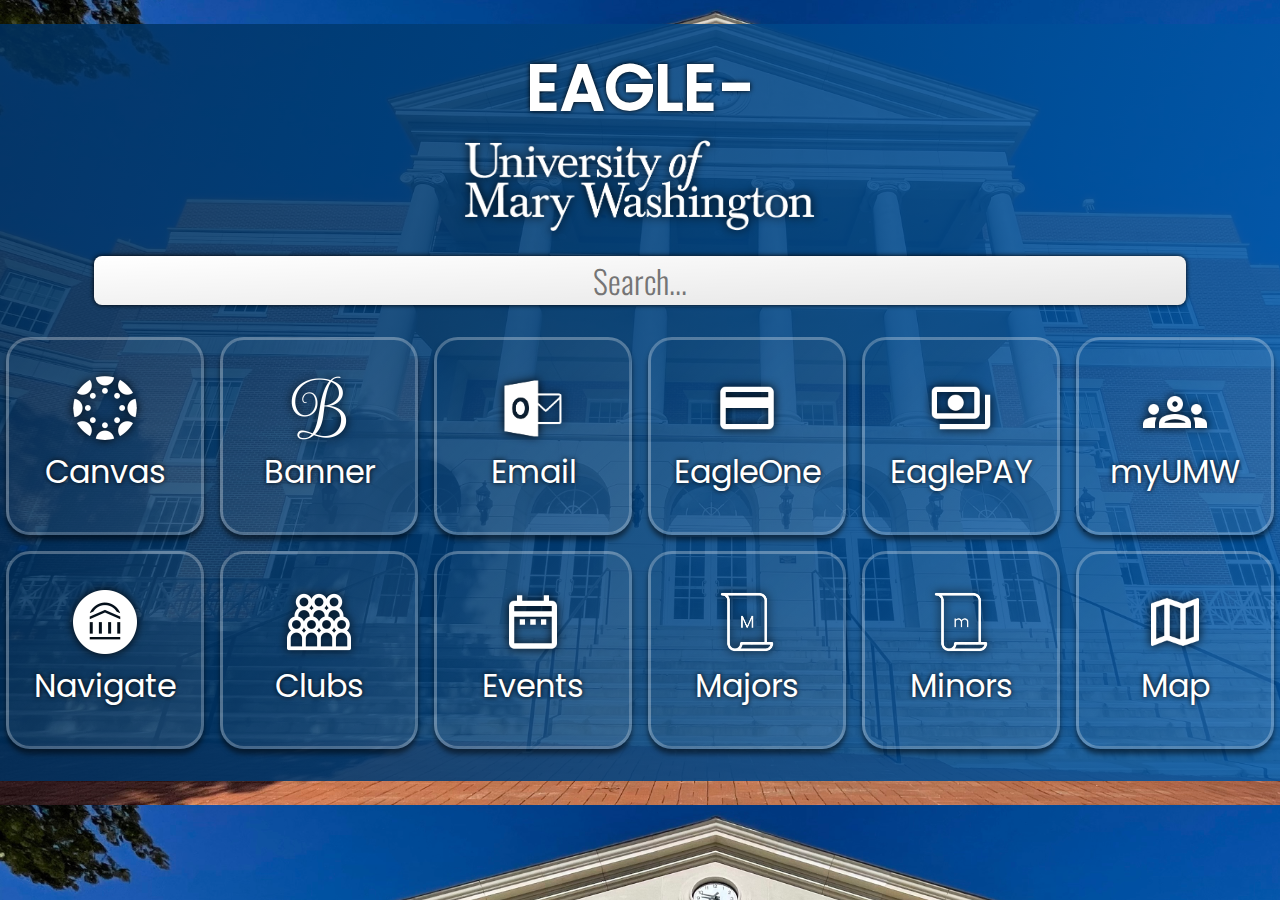
==== index.html @ bf8e3dc4 "Added hover texts to buttons." ====
<!DOCTYPE html>
<head>
  <title>Eagle Dash</title>
  <link rel="stylesheet" href="styles/reset.css">
  <link rel="stylesheet" href="styles/dash.css">
  <script src="search.js"></script>
  <meta name="viewport" content="width=device-width, initial-scale=1.0">
</head>
<body>
  <header>
    <h1>EAGLE-</h1>
    <a href="https://www.umw.edu">
      <img id="umw-banner" src="images/UMW-logo.png" />
    </a>
    <input id="searchbox" type="text" placeholder="Search..." oninput="search_update()" />
    <!-- <span id="searchbox-icon"></span> -->
  </header>
  <main id="button-container">
    <a href="https://www.umw.edu/canvas" title="View class schedule, assignments, discussions, and more!">
      <article id="canvas-button"
          keywords="view classes assignments homework messages professors">
        <img class="icon" src="images/canvas.png" />
        Canvas
      </article>
    </a>

    <a href="https://ssb-prod.ec.umw.edu/ssomanager/saml/login?relayState=/c/auth/SSB" title="Update personal info, access academic records, declare a major/minor, register for classes, view class schedule, and more!">
      <article id="banner-button" 
          keywords="declare majors register add drop classes transcripts financial aid parking passes stickers emergency contacts addresses my profile registration veteran status delegated access student records mailbox combination combo direct deposit gpa credits hours grade point average degrees evaluations apply for graduation degree works dw capp">
        <img class="icon" src="images/banner.png" />
        Banner
      </article>
    </a>

    <a href="https://outlook.com/mail.umw.edu" title="Connect with classmates, professors, and potential employers through Outlook!">
      <article keywords="email mail outlook messages professors">
        <img class="icon" src="images/outlook.png" />
        Email
      </article>
    </a>

    <a href="https://www.umw.edu/eagleone" title="Manage the EagleOne card used in the UMW bookstore, on-campus food, printers, and more!">
      <article keywords="lunch funds food book store bookstore">
        <img class="icon" src="images/eagleone.png" />
        EagleOne
      </article>
    </a>

    <a href="https://ssb-prod.ec.umw.edu/ssomanager/saml/login?relayState=/c/auth/SSB?pkg=umw_nelnet_links.dd_url?dd_dest=ebill.status" title="Manage your EaglePAY account for tuition, financial aid, campus fees, and more!">
      <article keywords="tuition authorized payers bill payment plans">
        <img class="icon" src="images/eaglepay.png" />
        EaglePAY
      </article>
    </a>

    <a href="https://www.umw.edu/myumw" title="Catch up with the latest events and news, and more!">
      <article keywords="groups clubs events">
        <img class="icon" src="images/myumw.png" />
        myUMW
      </article>
    </a>

    <a href="https://umw.campus.eab.com/" title="Schedule appointments, view class schedules, and more!">
      <article keywords="schedule advising counseling advisors counselors appointments calendar">
        <img class="icon" src="images/navigate.png" />
        Navigate
      </article>
    </a>

    <a href="https://umw.presence.io/organizations" title="Check out UMW clubs!">
      <article keywords="clubs groups get involved">
        <img class="icon" src="images/clubs.png" />
        Clubs
      </article>
    </a>

    <a href="https://umw.presence.io/events" title="Check out UMW events!">
      <article keywords="events">
        <img class="icon" src="images/events.png" />
        Events
      </article>
    </a>
    
    <a href="https://catalog.umw.edu/undergraduate/majors/" title="Check out UMW Major requirements and current majors offered!">
      <article keywords="majors">
        <img class="icon" src="images/majors.png" />
        Majors
      </article>
    </a>
    
    <a href="https://catalog.umw.edu/undergraduate/minors/" title="Check out UMW Minor requirements and current minors offered!">
      <article keywords="minors">
        <img class="icon" src="images/minors.png" />
        Minors
      </article>
    </a>

    <a href="map.html" title="View the UMW Fredercksburg campus map!">
      <article keywords="map campus parking lots">
        <img class="icon" src="images/map.png" />
        Map
      </article>
    </a>
  </main>
</body>
---- styles/dash.css ----
body {
    padding-top: 24px;
    padding-bottom: 24px;
    background-image: url(../images/background.jpeg);
    background-size: cover;
}

header, main {
    /* background-color: rgba(0, 48, 94, 0.92); */
    background-image: linear-gradient(to right, rgba(0, 48, 94, 0.875), rgba(0, 85, 165, 0.875));
}

header {
    display: flex;
    justify-content: center;
    flex-wrap: wrap;
}

main {
    display: flex;
    justify-content: center;
    flex-flow: row wrap;
    padding-bottom: 32px;
    gap: 16px;
}

@font-face {
    font-family: RalewayEL;
    src: url(../fonts/Raleway-ExtraLight.ttf);
}

@font-face {
    font-family: PoppinsM;
    src: url(../fonts/Poppins-Medium.ttf);
}

@font-face {
    font-family: PoppinsR;
    src: url(../fonts/Poppins-Regular.ttf);
}

@font-face {
    font-family: OswaldLight;
    src: url(../fonts/Oswald-Light.ttf);
}

@font-face {
    font-family: Montserrat;
    src: url(../fonts/Montserrat-ExtraLight.ttf);
}

h1 {
    font-family: PoppinsM;
    font-size: 48pt;
    color: white;
    text-align: center;
    padding-top: 12pt;
    text-shadow: 0px 0px 5px #000;
    flex-basis: 100%;
}

#umw-banner {
    width: 360px;
    margin-left: auto;
    margin-right: auto;
    margin-bottom: 16px;
    filter: drop-shadow(0px 0px 5px #000);
    -webkit-filter: drop-shadow(0px 0px 5px #000);
}

article {
    /* background-color: rgba(255, 255, 255, 0.05); */
    width: 192px;
    height: 192px;
    font-family: PoppinsR;
    font-size: 24pt;
    /* text-transform: uppercase; */
    color: white;
    border-radius: 24px;
    border: 3px solid rgba(255, 255, 255, 0.25);
    /* border: 3px solid rgb(27, 120, 207); */
    text-align: center;
    box-shadow: 0px 5px 5px rgba(0, 0, 0, 0.5);
    display: flex;
    align-items: center;
    text-align: center;
    flex-flow: column nowrap;
    justify-content: center;
    gap: 8px;
    background-image: linear-gradient(to top left, rgba(255, 255, 255, 0.1), rgba(255, 255, 255, 0.0));
    text-shadow: 0px 0px 5px #000;
}

a:hover article, a:active article {
    border-color: white;
}

#searchbox {
    background-color: white;
    color: black;
    width: 85%;
    font-size: 24pt;
    /* border-radius: 8px 0px 0px 8px; */
    border-radius: 8px;
    border: none;
    text-align: center;
    margin-bottom: 32px;
    font-family: OswaldLight;
    box-shadow: 0px 0px 5px black;
    background-image: linear-gradient(to top left, rgba(0, 0, 0, 0.1), rgba(0, 0, 0, 0.0));
}

/* #searchbox-icon {
    height: 48px;
    width: 48px;
    background-color: white;
    background-image: url(../images/search.png);
    background-size: contain;
    border-radius: 0px 8px 8px 0px;
} */

.icon {
    height: 64px;
    filter: drop-shadow(0px 0px 5px #000);
    -webkit-filter: drop-shadow(0px 0px 5px #000);
}

@media only screen and (min-width: 1480px) {
    article {
        width: 256px;
        height: 256px;
       font-size: 32pt;
    }

    .icon {
        height: 96px;
    }
}

@media only screen and (max-width: 600px) {
    #umw-banner {
        width: 240px;
        font-size: 16pt;
    }

    article {
        width: 128px;
        height: 128px;
        font-size: 16pt;
        gap: 4px;
    }

    .icon {
        height: 64px;
    }
    
    #searchbox {
        font-size: 16pt;
    }

    h1 {
        text-shadow: none;
    }
}

@media only screen and (max-width: 300px) {
    article {
        width: 112px;
        height: 112px;
        font-size: 14pt;
        gap: 4px;
    }

    .icon {
        height: 48px;
    }
}
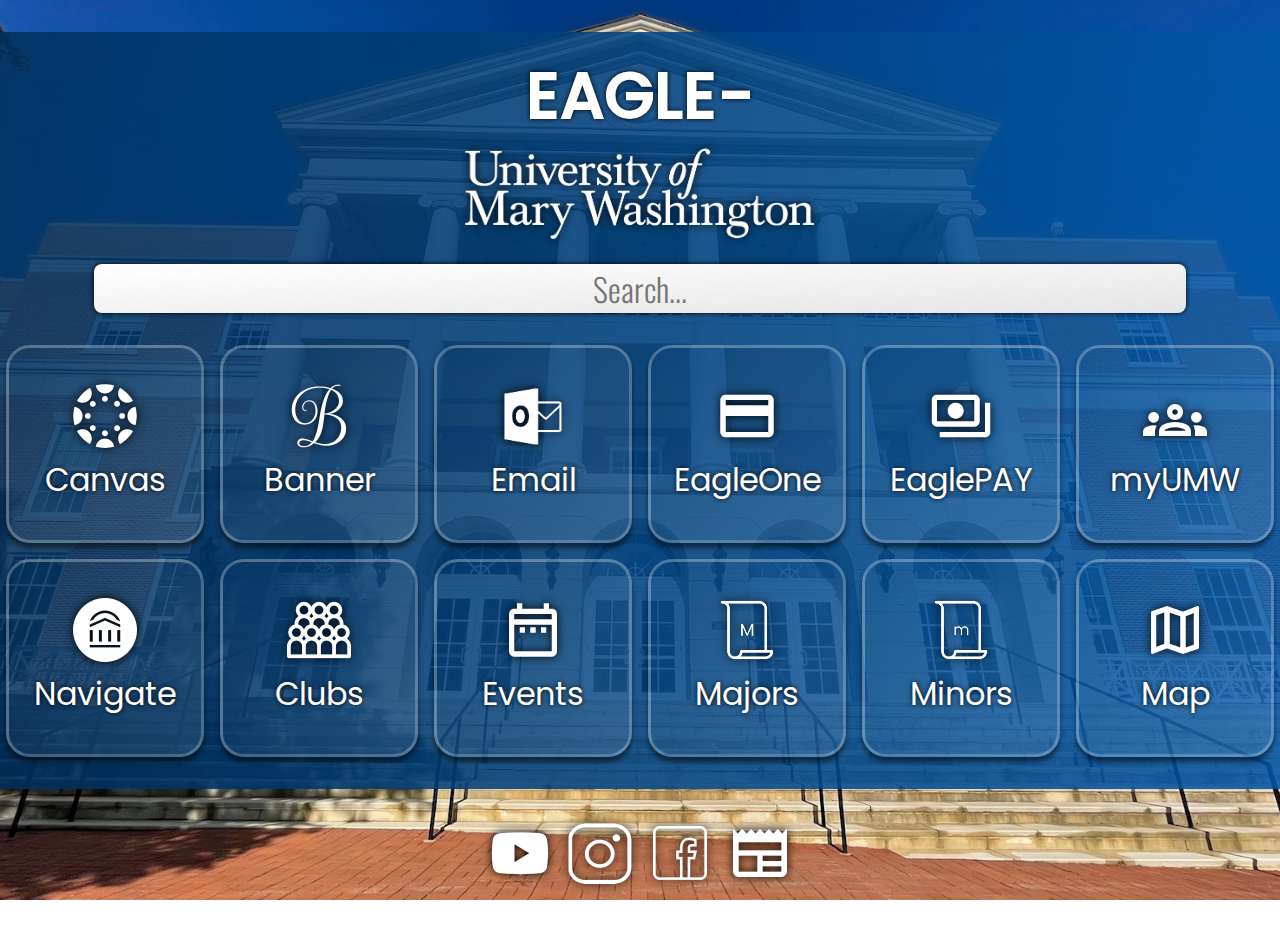
==== commit 86a264ea: "Added social media." ====
--- a/index.html
+++ b/index.html
@@ -102,4 +102,18 @@
       </article>
     </a>
   </main>
+  <footer>
+      <a href="https://www.youtube.com/c/universityofmarywashington/videos" title="UMW YouTube">
+          <img class="socialmedia" src="images/youtube.png" />
+      </a>
+      <a href="https://www.instagram.com/marywash/?hl=en" title="UMW Instagram">
+          <img class="socialmedia" src="images/instagram.png" />
+      </a>
+      <a href="https://www.facebook.com/pg/UniversityofMaryWashington/posts/" title="UMW Facebook">
+          <img class="socialmedia" src="images/facebook.png" />
+      </a>
+      <a href="https://eagleeye.umw.edu/" title="UMW News">
+          <img class="socialmedia" src="images/news.png" />
+      </a>
+  </footer>
 </body>--- a/styles/dash.css
+++ b/styles/dash.css
@@ -1,8 +1,15 @@
+html, body {
+    height: 100%;
+}
+
 body {
-    padding-top: 24px;
-    padding-bottom: 24px;
+    /* padding-top: 24px;
+    padding-bottom: 24px; */
     background-image: url(../images/background.jpeg);
     background-size: cover;
+    background-position: center;
+    background-repeat: no-repeat;
+    background-attachment: fixed;
 }
 
 header, main {
@@ -11,6 +18,7 @@
 }
 
 header {
+    margin-top: 32px;
     display: flex;
     justify-content: center;
     flex-wrap: wrap;
@@ -22,6 +30,7 @@
     flex-flow: row wrap;
     padding-bottom: 32px;
     gap: 16px;
+    margin-bottom: 32px;
 }
 
 @font-face {
@@ -95,6 +104,15 @@
     border-color: white;
 }
 
+footer {
+    display: flex;
+    justify-content: center;
+    grid-gap: 16px;
+    padding-bottom: 32px;
+    filter: drop-shadow(0px 0px 5px #000);
+    -webkit-filter: drop-shadow(0px 0px 5px #000);
+}
+
 #searchbox {
     background-color: white;
     color: black;
@@ -125,6 +143,10 @@
     -webkit-filter: drop-shadow(0px 0px 5px #000);
 }
 
+.socialmedia {
+    height:64px;
+}
+
 @media only screen and (min-width: 1480px) {
     article {
         width: 256px;
@@ -137,25 +159,29 @@
     }
 }
 
-@media only screen and (max-width: 600px) {
+@media only screen and (max-width: 626px) {
     #umw-banner {
         width: 240px;
         font-size: 16pt;
     }
 
     article {
-        width: 128px;
-        height: 128px;
+        /* width: 164px;
+        height: 164px; */
+        width: 45vw;
+        height: 45vw;
         font-size: 16pt;
         gap: 4px;
     }
 
     .icon {
-        height: 64px;
+        /* height: 72px; */
+        width: 18vw;
+        height: 18vw;
     }
     
     #searchbox {
-        font-size: 16pt;
+        font-size: 20pt;
     }
 
     h1 {
@@ -163,15 +189,11 @@
     }
 }
 
-@media only screen and (max-width: 300px) {
+@media only screen and (max-width: 355px) {
     article {
         width: 112px;
         height: 112px;
         font-size: 14pt;
         gap: 4px;
     }
-
-    .icon {
-        height: 48px;
-    }
 }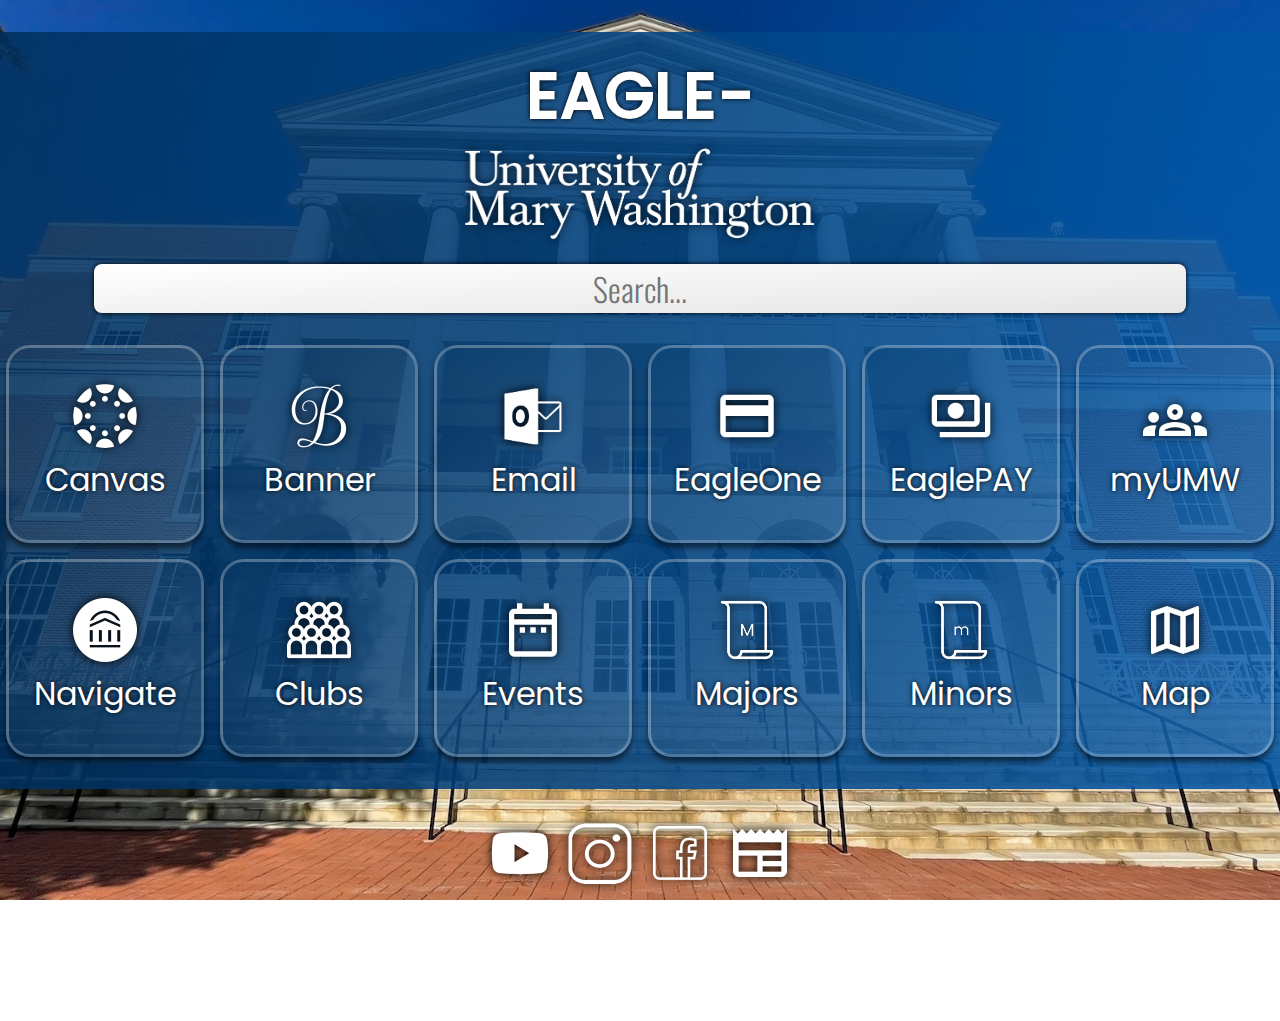
==== commit 31ef89f1: "Title loads page. Added accessibility option." ====
--- a/index.html
+++ b/index.html
@@ -1,119 +1,133 @@
+<!--
+    Authors: Lauren Knight
+             Matthew Nguyen
+    Date Created: 18 April 2022
+    Organization: UMW
+-->
 <!DOCTYPE html>
 <head>
-  <title>Eagle Dash</title>
-  <link rel="stylesheet" href="styles/reset.css">
-  <link rel="stylesheet" href="styles/dash.css">
-  <script src="search.js"></script>
-  <meta name="viewport" content="width=device-width, initial-scale=1.0">
+    <title>Eagle Dash</title>
+    <link rel="stylesheet" href="styles/reset.css">
+    <!--<link rel="stylesheet" href="styles/dash.css">-->
+    <link id="dashstyle" rel="stylesheet" href="styles/dash.css">
+    <script src="search.js"></script>
+    <script src="accessibility.js"></script>
+    <meta name="viewport" content="width=device-width, initial-scale=1.0">
 </head>
 <body>
-  <header>
-    <h1>EAGLE-</h1>
-    <a href="https://www.umw.edu">
-      <img id="umw-banner" src="images/UMW-logo.png" />
+    <header>
+        <h1 id="title">EAGLE-</h1>
+        <a href="https://www.umw.edu">
+            <img id="umw-banner" src="images/UMW-logo.png" />
+        </a>
+        <input id="searchbox" type="text" placeholder="Search..." oninput="search_update()" />
+        <!-- <span id="searchbox-icon"></span> -->
+    </header>
+    <main id="button-container">
+        <a href="https://www.umw.edu/canvas" title="View class schedule, assignments, discussions, and more!">
+            <article id="canvas-button"
+                     keywords="view classes assignments homework messages professors">
+                <img class="icon" src="images/canvas.png" />
+                Canvas
+            </article>
+        </a>
+
+        <a href="https://ssb-prod.ec.umw.edu/ssomanager/saml/login?relayState=/c/auth/SSB" title="Update personal info, access academic records, declare a major/minor, register for classes, view class schedule, and more!">
+            <article id="banner-button"
+                     keywords="declare majors register add drop classes transcripts financial aid parking passes stickers emergency contacts addresses my profile registration veteran status delegated access student records mailbox combination combo direct deposit gpa credits hours grade point average degrees evaluations apply for graduation degree works dw capp">
+                <img class="icon" src="images/banner.png" />
+                Banner
+            </article>
+        </a>
+
+        <a href="https://outlook.com/mail.umw.edu" title="Connect with classmates, professors, and potential employers through Outlook!">
+            <article keywords="email mail outlook messages professors">
+                <img class="icon" src="images/outlook.png" />
+                Email
+            </article>
+        </a>
+
+        <a href="https://www.umw.edu/eagleone" title="Manage the EagleOne card used in the UMW bookstore, on-campus food, printers, and more!">
+            <article keywords="lunch funds food book store bookstore">
+                <img class="icon" src="images/eagleone.png" />
+                EagleOne
+            </article>
+        </a>
+
+        <a href="https://ssb-prod.ec.umw.edu/ssomanager/saml/login?relayState=/c/auth/SSB?pkg=umw_nelnet_links.dd_url?dd_dest=ebill.status" title="Manage your EaglePAY account for tuition, financial aid, campus fees, and more!">
+            <article keywords="tuition authorized payers bill payment plans">
+                <img class="icon" src="images/eaglepay.png" />
+                EaglePAY
+            </article>
+        </a>
+
+        <a href="https://www.umw.edu/myumw" title="Catch up with the latest events and news, and more!">
+            <article keywords="groups clubs events">
+                <img class="icon" src="images/myumw.png" />
+                myUMW
+            </article>
+        </a>
+
+        <a href="https://umw.campus.eab.com/" title="Schedule appointments, view class schedules, and more!">
+            <article keywords="schedule advising counseling advisors counselors appointments calendar">
+                <img class="icon" src="images/navigate.png" />
+                Navigate
+            </article>
+        </a>
+
+        <a href="https://umw.presence.io/organizations" title="Check out UMW clubs!">
+            <article keywords="clubs groups get involved">
+                <img class="icon" src="images/clubs.png" />
+                Clubs
+            </article>
+        </a>
+
+        <a href="https://umw.presence.io/events" title="Check out UMW events!">
+            <article keywords="events">
+                <img class="icon" src="images/events.png" />
+                Events
+            </article>
+        </a>
+
+        <a href="https://catalog.umw.edu/undergraduate/majors/" title="Check out UMW Major requirements and current majors offered!">
+            <article keywords="majors">
+                <img class="icon" src="images/majors.png" />
+                Majors
+            </article>
+        </a>
+
+        <a href="https://catalog.umw.edu/undergraduate/minors/" title="Check out UMW Minor requirements and current minors offered!">
+            <article keywords="minors">
+                <img class="icon" src="images/minors.png" />
+                Minors
+            </article>
+        </a>
+
+        <a href="map.html" title="View the UMW Fredercksburg campus map!">
+            <article keywords="map campus parking lots">
+                <img class="icon" src="images/map.png" />
+                Map
+            </article>
+        </a>
+    </main>
+    <footer>
+        <a href="https://www.youtube.com/c/universityofmarywashington/videos" title="UMW YouTube">
+            <img class="socialmedia" src="images/youtube.png" />
+        </a>
+        <a href="https://www.instagram.com/marywash/?hl=en" title="UMW Instagram">
+            <img class="socialmedia" src="images/instagram.png" />
+        </a>
+        <a href="https://www.facebook.com/pg/UniversityofMaryWashington/posts/" title="UMW Facebook">
+            <img class="socialmedia" src="images/facebook.png" />
+        </a>
+        <a href="https://eagleeye.umw.edu/" title="UMW News">
+            <img class="socialmedia" src="images/news.png" />
+        </a>
+        <!--<a>
+            <img class="accessibility" id="accessibility_button" src="images/accessibility.png" onclick="accessibility()"></img>
+        </a>-->
+    </footer>
+    <a>
+        <img class="accessibility" id="accessibility_button" src="images/accessibility.png" onclick="accessibility()"></img>
     </a>
-    <input id="searchbox" type="text" placeholder="Search..." oninput="search_update()" />
-    <!-- <span id="searchbox-icon"></span> -->
-  </header>
-  <main id="button-container">
-    <a href="https://www.umw.edu/canvas" title="View class schedule, assignments, discussions, and more!">
-      <article id="canvas-button"
-          keywords="view classes assignments homework messages professors">
-        <img class="icon" src="images/canvas.png" />
-        Canvas
-      </article>
-    </a>
-
-    <a href="https://ssb-prod.ec.umw.edu/ssomanager/saml/login?relayState=/c/auth/SSB" title="Update personal info, access academic records, declare a major/minor, register for classes, view class schedule, and more!">
-      <article id="banner-button" 
-          keywords="declare majors register add drop classes transcripts financial aid parking passes stickers emergency contacts addresses my profile registration veteran status delegated access student records mailbox combination combo direct deposit gpa credits hours grade point average degrees evaluations apply for graduation degree works dw capp">
-        <img class="icon" src="images/banner.png" />
-        Banner
-      </article>
-    </a>
-
-    <a href="https://outlook.com/mail.umw.edu" title="Connect with classmates, professors, and potential employers through Outlook!">
-      <article keywords="email mail outlook messages professors">
-        <img class="icon" src="images/outlook.png" />
-        Email
-      </article>
-    </a>
-
-    <a href="https://www.umw.edu/eagleone" title="Manage the EagleOne card used in the UMW bookstore, on-campus food, printers, and more!">
-      <article keywords="lunch funds food book store bookstore">
-        <img class="icon" src="images/eagleone.png" />
-        EagleOne
-      </article>
-    </a>
-
-    <a href="https://ssb-prod.ec.umw.edu/ssomanager/saml/login?relayState=/c/auth/SSB?pkg=umw_nelnet_links.dd_url?dd_dest=ebill.status" title="Manage your EaglePAY account for tuition, financial aid, campus fees, and more!">
-      <article keywords="tuition authorized payers bill payment plans">
-        <img class="icon" src="images/eaglepay.png" />
-        EaglePAY
-      </article>
-    </a>
-
-    <a href="https://www.umw.edu/myumw" title="Catch up with the latest events and news, and more!">
-      <article keywords="groups clubs events">
-        <img class="icon" src="images/myumw.png" />
-        myUMW
-      </article>
-    </a>
-
-    <a href="https://umw.campus.eab.com/" title="Schedule appointments, view class schedules, and more!">
-      <article keywords="schedule advising counseling advisors counselors appointments calendar">
-        <img class="icon" src="images/navigate.png" />
-        Navigate
-      </article>
-    </a>
-
-    <a href="https://umw.presence.io/organizations" title="Check out UMW clubs!">
-      <article keywords="clubs groups get involved">
-        <img class="icon" src="images/clubs.png" />
-        Clubs
-      </article>
-    </a>
-
-    <a href="https://umw.presence.io/events" title="Check out UMW events!">
-      <article keywords="events">
-        <img class="icon" src="images/events.png" />
-        Events
-      </article>
-    </a>
-    
-    <a href="https://catalog.umw.edu/undergraduate/majors/" title="Check out UMW Major requirements and current majors offered!">
-      <article keywords="majors">
-        <img class="icon" src="images/majors.png" />
-        Majors
-      </article>
-    </a>
-    
-    <a href="https://catalog.umw.edu/undergraduate/minors/" title="Check out UMW Minor requirements and current minors offered!">
-      <article keywords="minors">
-        <img class="icon" src="images/minors.png" />
-        Minors
-      </article>
-    </a>
-
-    <a href="map.html" title="View the UMW Fredercksburg campus map!">
-      <article keywords="map campus parking lots">
-        <img class="icon" src="images/map.png" />
-        Map
-      </article>
-    </a>
-  </main>
-  <footer>
-      <a href="https://www.youtube.com/c/universityofmarywashington/videos" title="UMW YouTube">
-          <img class="socialmedia" src="images/youtube.png" />
-      </a>
-      <a href="https://www.instagram.com/marywash/?hl=en" title="UMW Instagram">
-          <img class="socialmedia" src="images/instagram.png" />
-      </a>
-      <a href="https://www.facebook.com/pg/UniversityofMaryWashington/posts/" title="UMW Facebook">
-          <img class="socialmedia" src="images/facebook.png" />
-      </a>
-      <a href="https://eagleeye.umw.edu/" title="UMW News">
-          <img class="socialmedia" src="images/news.png" />
-      </a>
-  </footer>
 </body>